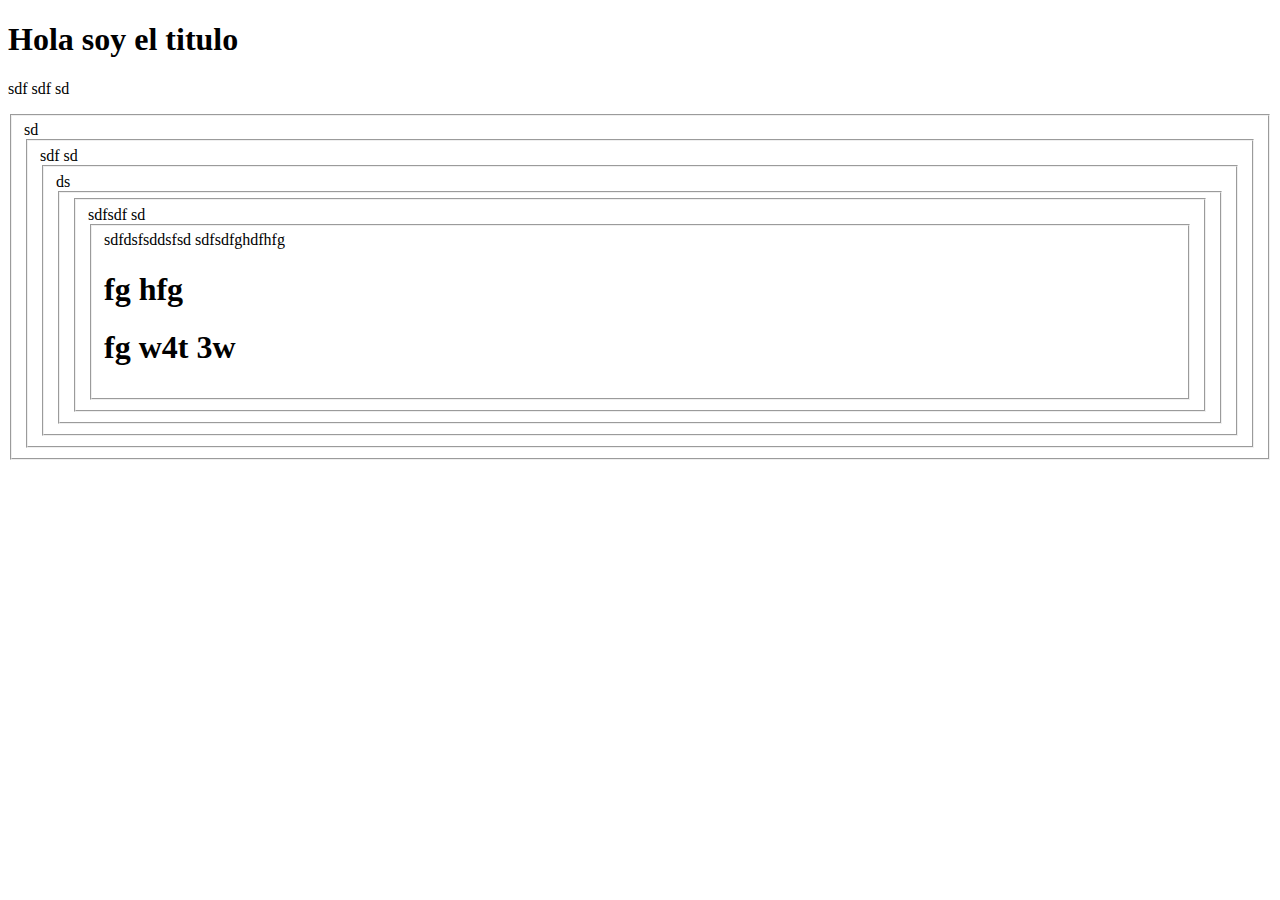
==== docs/index.html @ 9ae5fea8 "updtae" ====
<!DOCTYPE html>
<html lang="en">
<head>
    <meta charset="UTF-8">
    <meta name="viewport" content="width=device-width, initial-scale=1.0">
    <title>Windows Registry Tools</title>
</head>
<body>
    <h1>
        Hola soy el titulo 
    </h1>
    <p>
        sdf
        sdf
        sd
        <fieldset>sd
            <fieldset>sdf
                sd
                <fieldset>ds
                    <fieldset><datagrid><fieldset>sdfsdf
                        sd
                        <fieldset>sdfdsfsddsfsd
                            sdfsdfghdfhfg
                            <h1>fg
                                hfg
                                <h1>fg
                                    w4t
                                    3w
                                    
                                </h1>
                            </h1>
                        </fieldset>
                    </fieldset></datagrid></fieldset>
                </fieldset>
            </fieldset>
        </fieldset>
    </p>
</body>
</html>
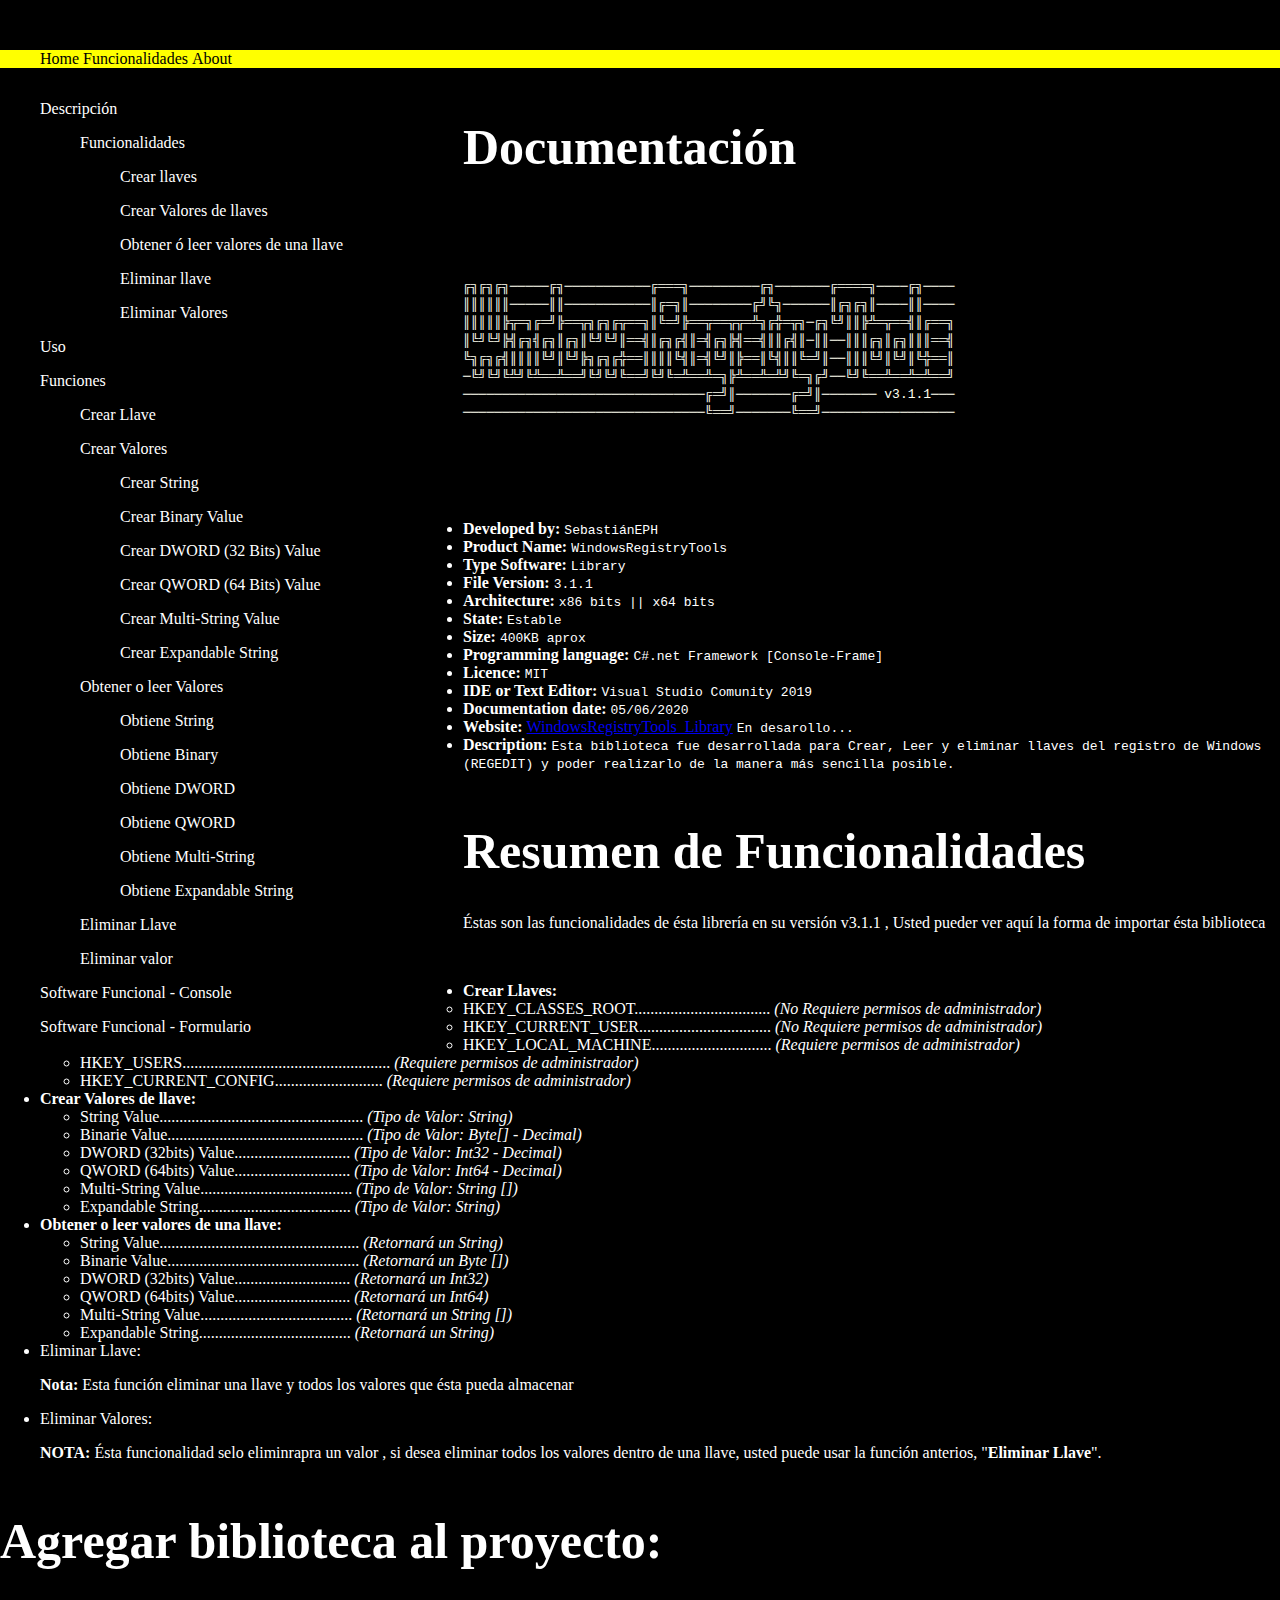
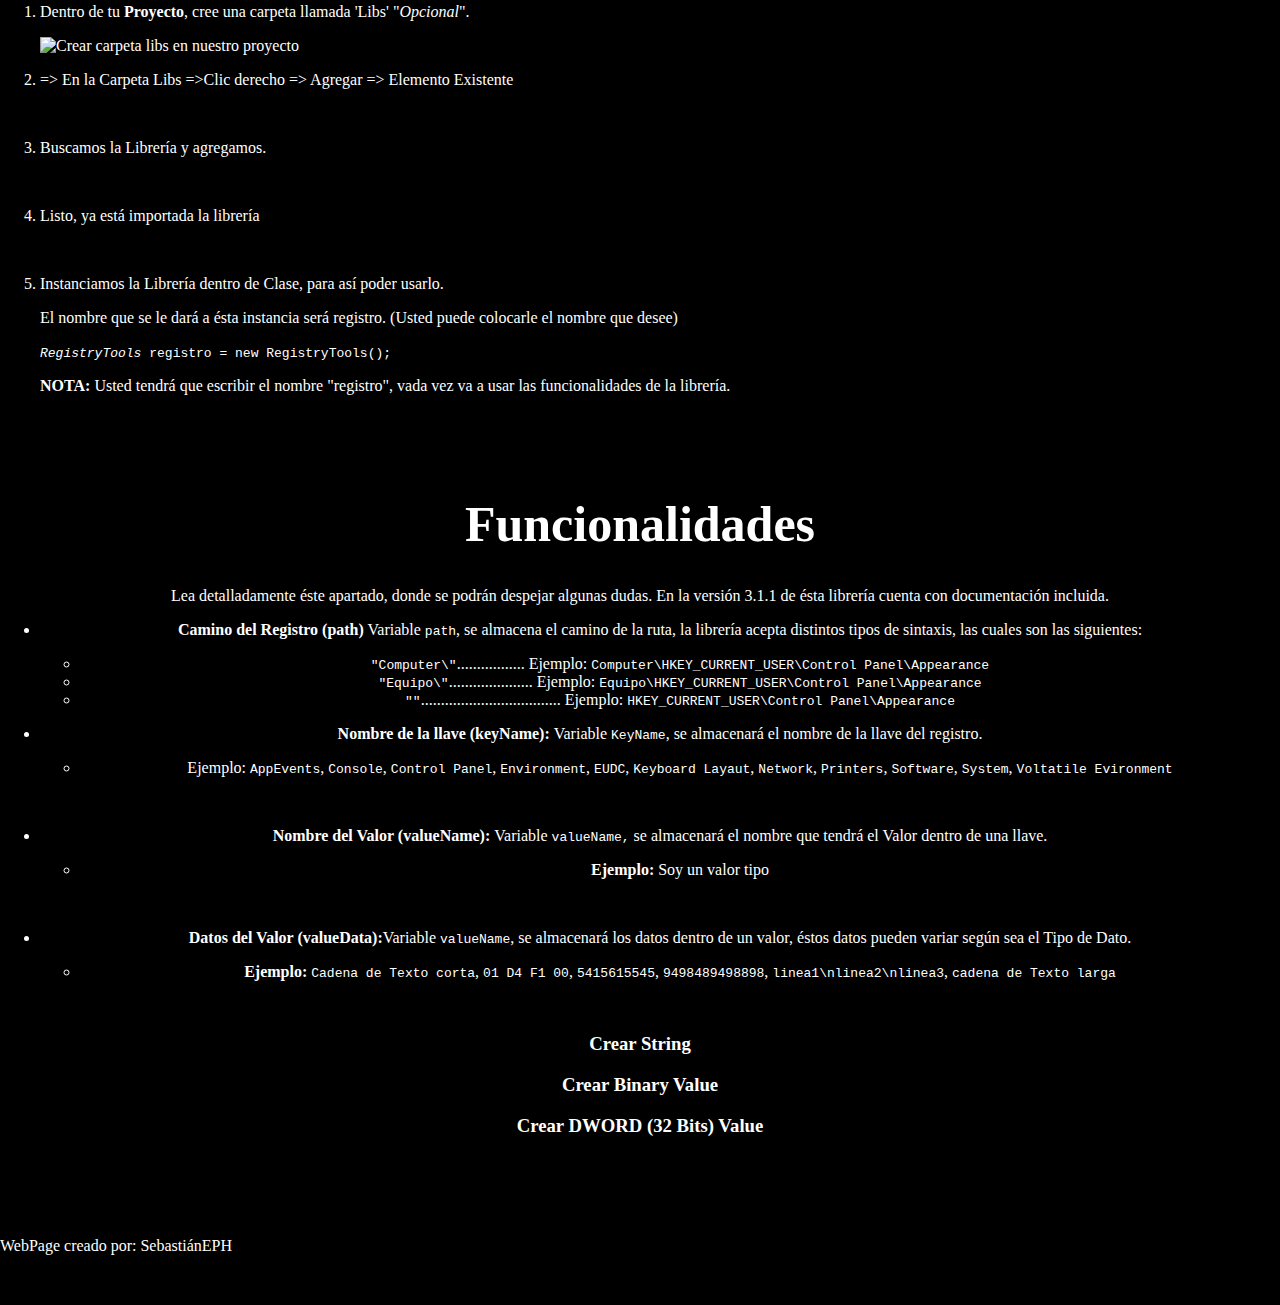
==== commit dfd56f16: "update CSS" ====
--- a/docs/index.html
+++ b/docs/index.html
@@ -4,36 +4,198 @@
     <meta charset="UTF-8">
     <meta name="viewport" content="width=device-width, initial-scale=1.0">
     <title>Windows Registry Tools</title>
+    <link rel="stylesheet" href="CSS/Styles.css">
 </head>
 <body>
-    <h1>
-        Hola soy el titulo 
-    </h1>
-    <p>
-        sdf
-        sdf
-        sd
-        <fieldset>sd
-            <fieldset>sdf
-                sd
-                <fieldset>ds
-                    <fieldset><datagrid><fieldset>sdfsdf
-                        sd
-                        <fieldset>sdfdsfsddsfsd
-                            sdfsdfghdfhfg
-                            <h1>fg
-                                hfg
-                                <h1>fg
-                                    w4t
-                                    3w
-                                    
-                                </h1>
-                            </h1>
-                        </fieldset>
-                    </fieldset></datagrid></fieldset>
-                </fieldset>
-            </fieldset>
-        </fieldset>
-    </p>
+    <nav>   
+        <ul>
+            <li id="nav">Home</li>
+            <li id="nav"></li>
+            <li id="nav"></li>
+            <li id="nav">Funcionalidades</li>
+            <li id="nav">About</li>
+        </ul>
+    </nav>
+
+    <aside>
+        <blockquote>Descripción
+            <blockquote>Funcionalidades
+                <blockquote>Crear llaves</blockquote>
+                <blockquote>Crear Valores de llaves</blockquote>
+                <blockquote>Obtener ó leer valores de una llave</blockquote>
+                <blockquote>Eliminar llave</blockquote>
+                <blockquote>Eliminar Valores</blockquote>
+            </blockquote>
+        </blockquote>
+        <blockquote>Uso</blockquote>
+        <blockquote>Funciones
+            <blockquote>Crear Llave</blockquote>
+            <blockquote>Crear Valores
+                <blockquote>Crear String</blockquote>
+                <blockquote>Crear Binary Value</blockquote>
+                <blockquote>Crear DWORD (32 Bits) Value</blockquote>
+                <blockquote>Crear QWORD (64 Bits) Value</blockquote>
+                <blockquote>Crear Multi-String Value</blockquote>
+                <blockquote>Crear Expandable String</blockquote>
+            </blockquote>
+            <blockquote>Obtener o leer Valores
+                <blockquote>Obtiene String</blockquote>
+                <blockquote>Obtiene Binary</blockquote>
+                <blockquote>Obtiene DWORD</blockquote>
+                <blockquote>Obtiene QWORD</blockquote>
+                <blockquote>Obtiene Multi-String</blockquote>
+                <blockquote>Obtiene Expandable String</blockquote>
+            </blockquote>
+            <blockquote>Eliminar Llave</blockquote>
+            <blockquote>Eliminar valor</blockquote>
+        </blockquote>
+        <blockquote>Software Funcional - Console</blockquote>
+        <blockquote>Software Funcional - Formulario</blockquote>
+    </aside>
+    <section>
+        <h1>Documentación</h1>
+        <header id="logo">
+            <code>
+                ╔╗╔╗╔╗─────╔╗───────────╔═══╗─────────╔╗───────╔════╗────╔╗────
+                ║║║║║║─────║║───────────║╔═╗║────────╔╝╚╗──────║╔╗╔╗║────║║────
+                ║║║║║╠╦═╗╔═╝╠══╦╗╔╗╔╦══╗║╚═╝╠══╦══╦╦═╩╗╔╬═╦╗─╔╗╚╝║║╠╩═╦══╣║╔══╗
+                ║╚╝╚╝╠╣╔╗╣╔╗║╔╗║╚╝╚╝║══╣║╔╗╔╣║═╣╔╗╠╣══╣║║╔╣║─║║──║║║╔╗║╔╗║║║══╣
+                ╚╗╔╗╔╣║║║║╚╝║╚╝╠╗╔╗╔╬══║║║║╚╣║═╣╚╝║╠══║╚╣║║╚═╝║──║║║╚╝║╚╝║╚╬══║
+                ─╚╝╚╝╚╩╝╚╩══╩══╝╚╝╚╝╚══╝╚╝╚═╩══╩═╗╠╩══╩═╩╝╚═╗╔╝──╚╝╚══╩══╩═╩══╝
+                ───────────────────────────────╔═╝║───────╔═╝║─────── v3.1.1───
+                ───────────────────────────────╚══╝───────╚══╝─────────────────
+            </code>
+        </header>
+        <ul>
+            <li><b>Developed by: </b><code>SebastiánEPH</code></li>
+            <li><b>Product Name: </b><code>WindowsRegistryTools</code></li>
+            <li><b>Type Software: </b><code>Library</code></li>
+            <li><b>File Version: </b><code>3.1.1</code></li>
+            <li><b>Architecture: </b><code>x86 bits || x64 bits</code></li>
+            <li><b>State: </b><code>Estable</code></li>
+            <li><b>Size: </b><code>400KB aprox</code></li>
+            <li><b>Programming language: </b><code>C#.net Framework [Console-Frame]</code></li>
+            <li><b>Licence: </b><code>MIT</code></li>
+            <li><b>IDE or Text Editor: </b><code>Visual Studio Comunity 2019</code></li>
+            <li><b>Documentation date: </b><code>05/06/2020</code></li>
+            <li><b>Website: </b><a href="https://sebastianeph.github.io/WindowsRegistryTools_Library/">WindowsRegistryTools_Library</a> <code>En desarollo...</code></li>
+            <li><b>Description: </b><code>Esta biblioteca fue desarrollada para Crear, Leer y eliminar llaves del registro de Windows (REGEDIT) y poder realizarlo de la manera más sencilla posible.</code></li>
+        </ul>
+    </section>
+    <section>
+        <h1>Resumen de Funcionalidades</h1>
+        <p>Éstas son las funcionalidades de ésta librería en su versión v3.1.1 , Usted pueder ver aquí la forma de importar ésta biblioteca</p>
+        <section>
+            <ul>
+                <li><b>Crear Llaves:</b></li>
+                    <ul>
+                        <li>HKEY_CLASSES_ROOT.................................. <i>(No Requiere permisos de administrador)</i></li>
+                        <li>HKEY_CURRENT_USER................................. <i>(No Requiere permisos de administrador)</i></li>
+                        <li>HKEY_LOCAL_MACHINE.............................. <i>(Requiere permisos de administrador)</i></li>
+                        <li>HKEY_USERS.................................................... <i>(Requiere permisos de administrador)</i></li>
+                        <li>HKEY_CURRENT_CONFIG........................... <i>(Requiere permisos de administrador)</i></li>
+                    </ul> 
+                <li><b>Crear Valores de llave:</b></li>
+                    <ul>
+                        <li>String Value................................................... <i>(Tipo de Valor: String)</i></li>
+                        <li>Binarie Value................................................. <i>(Tipo de Valor: Byte[] - Decimal)</i></li>
+                        <li>DWORD (32bits) Value............................. <i>(Tipo de Valor: Int32 - Decimal)</i></li>
+                        <li>QWORD (64bits) Value............................. <i>(Tipo de Valor: Int64 - Decimal)</i></li>
+                        <li>Multi-String Value...................................... <i>(Tipo de Valor: String [])</i></li>
+                        <li>Expandable String...................................... <i>(Tipo de Valor: String)</i></li>
+                    </ul>
+                <li><b>Obtener o leer valores de una llave:</b></li>
+                    <ul>
+                        <li>String Value.................................................. <i>(Retornará un String)</i></li>
+                        <li>Binarie Value................................................ <i>(Retornará un Byte [])</i></li>
+                        <li>DWORD (32bits) Value............................. <i>(Retornará un Int32)</i></li>
+                        <li>QWORD (64bits) Value............................. <i>(Retornará un Int64)</i></li>
+                        <li>Multi-String Value...................................... <i>(Retornará un String [])</i></li>
+                        <li>Expandable String...................................... <i>(Retornará un String)</i></li>
+                    </ul>
+                <li>Eliminar Llave: </li>
+                    <p><b>Nota: </b>Esta función eliminar una llave y todos los valores que ésta pueda almacenar</p>
+                <li>Eliminar Valores: </li>
+                    <p><b>NOTA: </b>Ésta funcionalidad selo eliminrapra un valor , si desea eliminar todos los valores dentro de una llave, usted puede usar la función anterios, "<b>Eliminar Llave</b>".</p>
+            </ul>
+        </section>
+        <section>
+            <h1>Agregar biblioteca al proyecto:</h1>
+            <ol>
+                <li>Dentro de tu <b>Proyecto</b>, cree una carpeta llamada 'Libs' "<i>Opcional</i>". </li>
+                    <picture>
+                        <p><img src="https://i.imgur.com/Rx3MY3k.png" alt="Crear carpeta libs en nuestro proyecto" sizes="" srcset=""></p>
+                    </picture>
+                <li>=> En la Carpeta Libs =>Clic derecho => Agregar => Elemento Existente</li> 
+                    <picture>
+                       <p> <img src="https://i.imgur.com/giMdTJS.png" alt="" sizes="" srcset=""></p>
+                    </picture>
+                <li>Buscamos la Librería y agregamos.</li>
+                <picture>
+                    <p><img src="https://i.imgur.com/CTd0mBG.png" alt="" sizes="" srcset=""></p>
+                </picture>
+                <li>Listo, ya está importada la librería</li>
+                <picture>
+                    <p><img src="https://i.imgur.com/vYlvPo0.png" alt="" sizes="" srcset=""></p>
+                </picture>
+                <li>Instanciamos la Librería dentro de Clase, para así poder usarlo.</li>
+                    <p>El nombre que se le dará a ésta instancia será registro. (Usted puede colocarle el nombre que desee)</p>
+                        <code>
+                            <var>RegistryTools</var> registro = new RegistryTools();       
+                        </code>
+                    <p><b>NOTA: </b>Usted tendrá que escribir el nombre "registro", vada vez va a usar las funcionalidades de la librería.</p>
+            </ol>
+        </section>
+        <section id= "doc">
+            <h1>Funcionalidades</h1>
+                <p>Lea detalladamente éste apartado, donde se podrán despejar algunas dudas. En la versión 3.1.1 de ésta librería cuenta con documentación incluida.</p>
+                <ul>
+                    <li><b>Camino del Registro (path)</b> Variable <code>path</code>, se almacena el camino de la ruta, la librería acepta distintos tipos de sintaxis, las cuales son las siguientes:</li>
+                        <p>
+                            <ul>
+                                <li><code>"Computer\"</code>................. Ejemplo: <code>Computer\HKEY_CURRENT_USER\Control Panel\Appearance</code></li>
+                                <li><code>"Equipo\"</code>..................... Ejemplo: <code>Equipo\HKEY_CURRENT_USER\Control Panel\Appearance</code></li>
+                                <li><code>""</code>................................... Ejemplo: <code>HKEY_CURRENT_USER\Control Panel\Appearance</code></li>
+                            </ul>
+                        </p>
+                    <li><b>Nombre de la llave (keyName): </b>Variable <code>KeyName</code>, se almacenará el nombre de la llave del registro.</li>
+                        <p>
+                            <ul>
+                                <li>Ejemplo: <code>AppEvents</code>, <code>Console</code>, <code>Control Panel</code>, <code>Environment</code>, <code>EUDC</code>, <code>Keyboard Layaut</code>, <code>Network</code>, <code>Printers</code>, <code>Software</code>, <code>System</code>, <code>Voltatile Evironment</code></li>
+                                <p>
+                                    <picture ><img src="https://i.imgur.com/QtIaMI0.png" alt="" sizes="" srcset=""></picture>
+                                </p>
+                            </ul>
+                        </p>
+                    <li><b>Nombre del Valor (valueName): </b>Variable <code>valueName,</code> se almacenará el nombre que tendrá el Valor dentro de una llave.</li>
+                        <p>
+                            <ul>
+                                <li><b>Ejemplo: </b>Soy un valor tipo</li>
+                                <p>
+                                    <picture><img src="https://i.imgur.com/jozcZyo.png" alt="" sizes="" srcset=""></picture>
+                                </p>
+                            </ul>
+                        </p>
+                    <li><b>Datos del Valor (valueData):</b>Variable <code>valueName</code>, se almacenará los datos dentro de un valor, éstos datos pueden variar según sea el Tipo de Dato.</li>
+                        <p>
+                            <ul>
+                                <li><b>Ejemplo: </b><code>Cadena de Texto corta</code>, <code>01 D4 F1 00</code>, <code>5415615545</code>, <code>9498489498898</code>, <code>linea1\nlinea2\nlinea3</code>, <code>cadena de Texto larga</code></li>
+                                <p>
+                                    <picture><img src="https://i.imgur.com/MLFyCkv.png" alt="" sizes="" srcset=""></picture>
+                                </p>
+                            </ul>
+                        </p>
+                </ul>
+                <h3>Crear String</h3>
+                <h3>Crear Binary Value</h3>
+                <h3>Crear DWORD (32 Bits) Value</h3>
+        </section>
+    </section>
+    <footer>
+        WebPage creado por: SebastiánEPH
+    </footer>
+
+
+
 </body>
 </html>--- a/docs/CSS/Styles.css
+++ b/docs/CSS/Styles.css
@@ -0,0 +1,42 @@
+body{
+    background-color: black;
+    color: white;
+    margin: 50px auto ;
+
+}
+header{
+
+}
+#logo{
+    color: ivory;
+    margin: 100px auto;
+}
+aside{
+    float: left;
+    
+    
+}
+section{
+    float: center;
+    margin: 50px auto;;
+}
+nav{
+    color: black;
+    background-color: yellow;
+}
+#nav{
+    display: inline;
+    
+}
+#doc{
+    margin: 100px auto;
+    text-align: center;
+}
+h1{
+    font-size: 50px;
+}
+
+footer{
+    clear:both;
+
+}